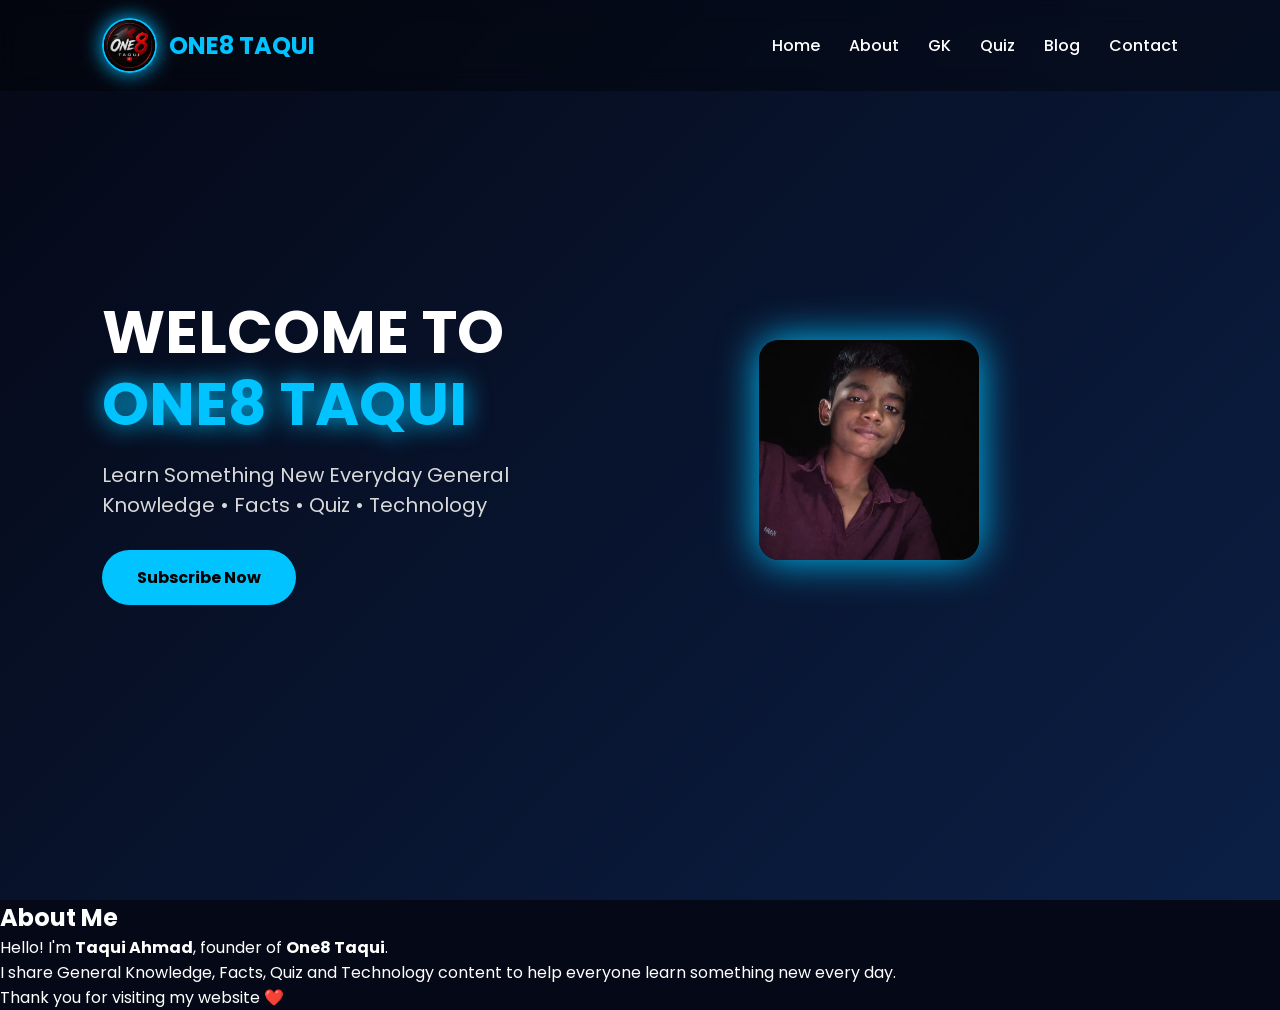
==== index.html @ 9e8757e6 "Add 'About Me' section to index.html Added an 'About Me' section with personal introduction and purp" ====
<!DOCTYPE html>
<html lang="en">
<head>
<meta charset="UTF-8">
<meta name="viewport" content="width=device-width, initial-scale=1.0">

<title>One8 Taqui | Official Website</title>

<meta name="description" content="Official website of One8 Taqui. General Knowledge, Facts, Quiz, Education & Technology.">

<link rel="preconnect" href="https://fonts.googleapis.com">
<link rel="preconnect" href="https://fonts.gstatic.com" crossorigin>

<link href="https://fonts.googleapis.com/css2?family=Poppins:wght@300;400;600;700;800&display=swap" rel="stylesheet">

<link rel="stylesheet" href="style.css">
</head>

<body>

<div id="particles"></div>

<header>

<div class="logo">

<img src="logo.png" alt="One8 Taqui Logo">

<h2>ONE8 TAQUI</h2>

</div>

<nav>

<a href="#">Home</a>

<a href="#">About</a>

<a href="#">GK</a>

<a href="#">Quiz</a>

<a href="#">Blog</a>

<a href="#">Contact</a>

</nav>

</header>

<section class="hero">

<div class="hero-left">

<h1>

WELCOME TO

<span>ONE8 TAQUI</span>

</h1>

<p>

Learn Something New Everyday

General Knowledge • Facts • Quiz • Technology

</p>

<a href="https://youtube.com/@One8Taqui" class="btn">

Subscribe Now

</a>

</div>

<div class="hero-right">

<img src="founder.png" alt="Founder">

</div>

</section>
  <section id="about" class="about">
  <h2>About Me</h2>

  <p>Hello! I'm <strong>Taqui Ahmad</strong>, founder of <strong>One8 Taqui</strong>.</p>

  <p>I share General Knowledge, Facts, Quiz and Technology content to help everyone learn something new every day.</p>

  <p>Thank you for visiting my website ❤️</p>
  </section>
<script src="script.js"></script>
</body>
</html
---- style.css ----
*{
margin:0;
padding:0;
box-sizing:border-box;
font-family:'Poppins',sans-serif;
}

body{
background:#050816;
color:#fff;
overflow-x:hidden;
}

header{
position:fixed;
top:0;
left:0;
width:100%;
padding:18px 8%;
display:flex;
justify-content:space-between;
align-items:center;
background:rgba(0,0,0,.35);
backdrop-filter:blur(12px);
z-index:999;
}

.logo{
display:flex;
align-items:center;
gap:12px;
}

.logo img{
width:55px;
height:55px;
border-radius:50%;
border:2px solid #00bfff;
box-shadow:0 0 20px #00bfff;
}

.logo h2{
color:#00c3ff;
font-weight:700;
}

nav a{
color:white;
text-decoration:none;
margin-left:25px;
transition:.3s;
font-weight:500;
}

nav a:hover{
color:#00c3ff;
}

.hero{
min-height:100vh;
display:flex;
align-items:center;
justify-content:space-between;
padding:120px 8%;
background:linear-gradient(135deg,#050816,#0b1f45);
}

.hero-left{
max-width:600px;
}

.hero-left h1{
font-size:60px;
line-height:1.2;
}

.hero-left span{
color:#00c3ff;
text-shadow:0 0 25px #00c3ff;
}

.hero-left p{
margin-top:20px;
font-size:20px;
color:#d9d9d9;
}

.btn{
display:inline-block;
margin-top:30px;
padding:15px 35px;
background:#00c3ff;
color:#000;
text-decoration:none;
border-radius:50px;
font-weight:bold;
transition:.3s;
}

.btn:hover{
transform:scale(1.08);
box-shadow:0 0 25px #00c3ff;
}

.hero-right img{
width:380px;
border-radius:20px;
box-shadow:0 0 40px #00c3ff;
}
@media (max-width: 768px) {
  .hero {
    display: flex;
    flex-direction: column-reverse;
    align-items: center;
    text-align: center;
    padding: 120px 20px 50px;
  }

  .hero-left {
    width: 100%;
  }

  .hero-right img {
    width: 220px;
    height: 220px;
    object-fit: cover;
    border-radius: 20px;
    margin-bottom: 20px;
  }

  nav {
    display: none;
  }
}
.hero-right{
    width:100%;
    display:flex;
    justify-content:center;
}

.hero-right img{
    max-width:220px !important;
    width:220px !important;
    height:220px !important;
    object-fit:cover;
}
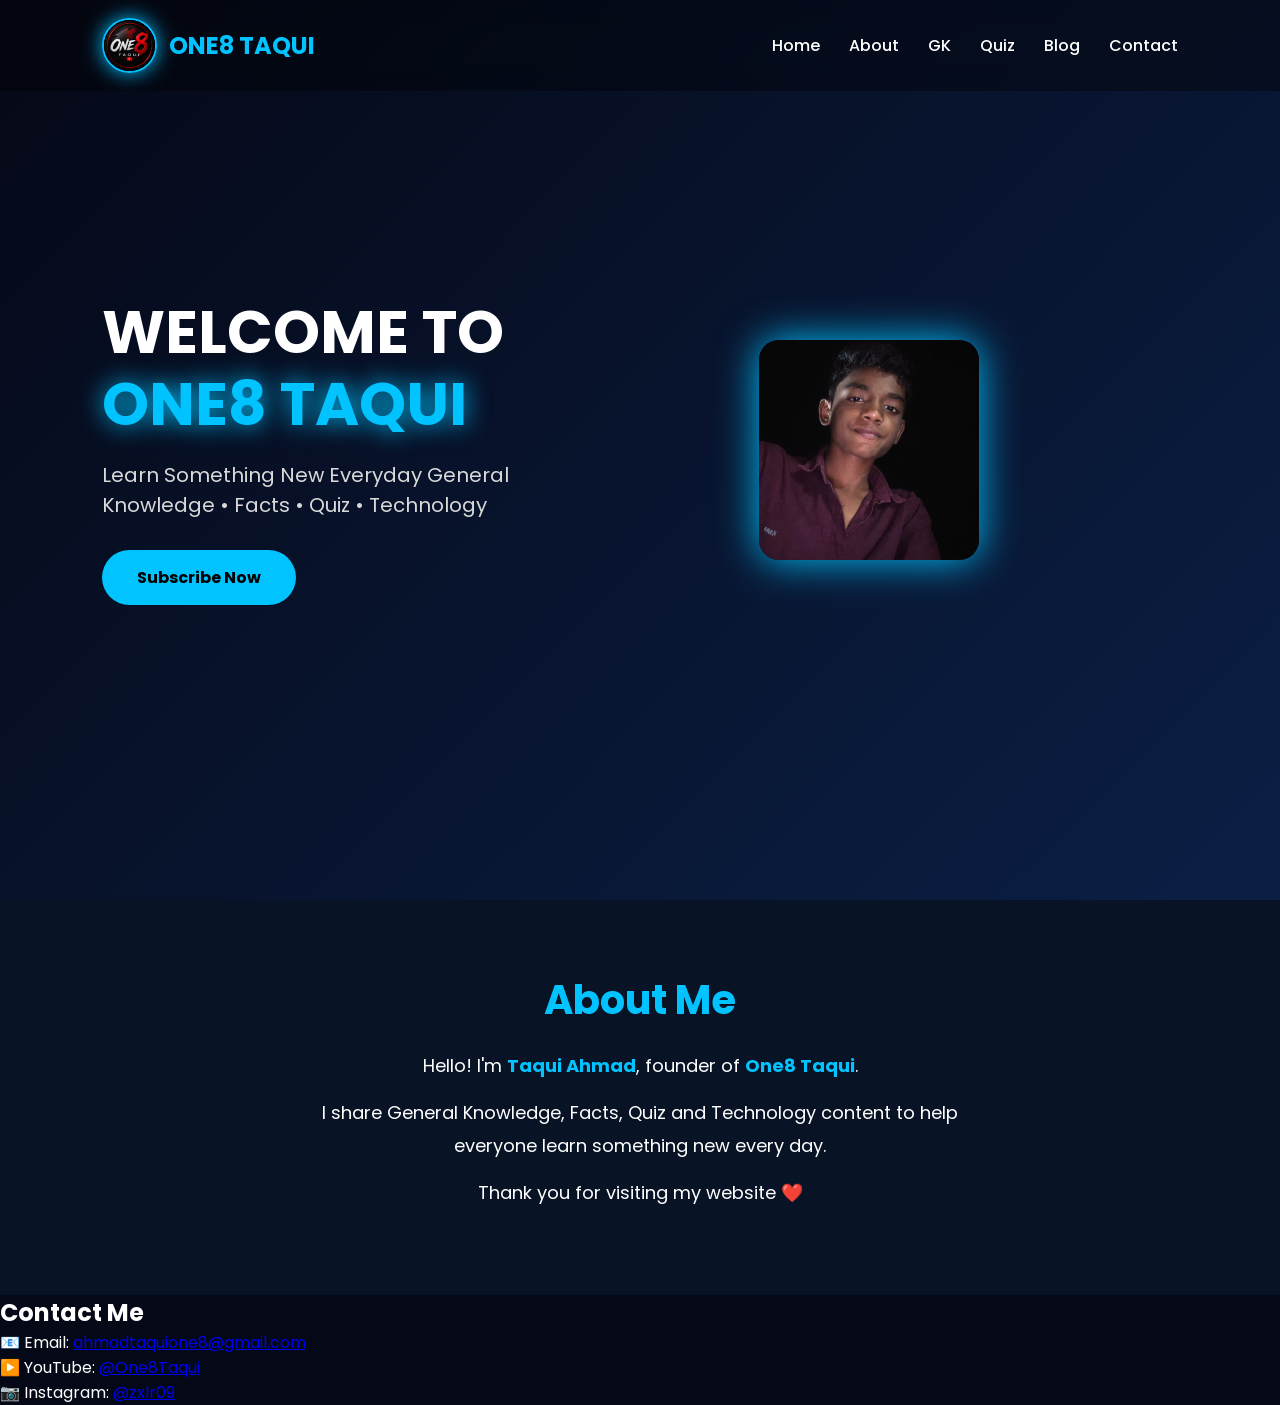
==== commit fa9b7cb3: "Add contact section with email and social links" ====
--- a/index.html
+++ b/index.html
@@ -92,6 +92,21 @@
 
   <p>Thank you for visiting my website ❤️</p>
   </section>
+  <section id="contact" class="contact">
+  <h2>Contact Me</h2>
+
+  <p>📧 Email:
+    <a href="mailto:ahmadtaquione8@gmail.com">ahmadtaquione8@gmail.com</a>
+  </p>
+
+  <p>▶️ YouTube:
+    <a href="https://youtube.com/@One8Taqui" target="_blank">@One8Taqui</a>
+  </p>
+
+  <p>📷 Instagram:
+    <a href="https://instagram.com/zxlr09" target="_blank">@zxlr09</a>
+  </p>
+  </section>
 <script src="script.js"></script>
 </body>
 </html
--- a/style.css
+++ b/style.css
@@ -144,3 +144,26 @@
     height:220px !important;
     object-fit:cover;
 }
+.about{
+    padding:70px 20px;
+    text-align:center;
+    background:#081426;
+}
+
+.about h2{
+    color:#00c3ff;
+    font-size:40px;
+    margin-bottom:20px;
+}
+
+.about p{
+    max-width:700px;
+    margin:15px auto;
+    color:#ffffff;
+    font-size:18px;
+    line-height:1.8;
+}
+
+.about strong{
+    color:#00c3ff;
+}
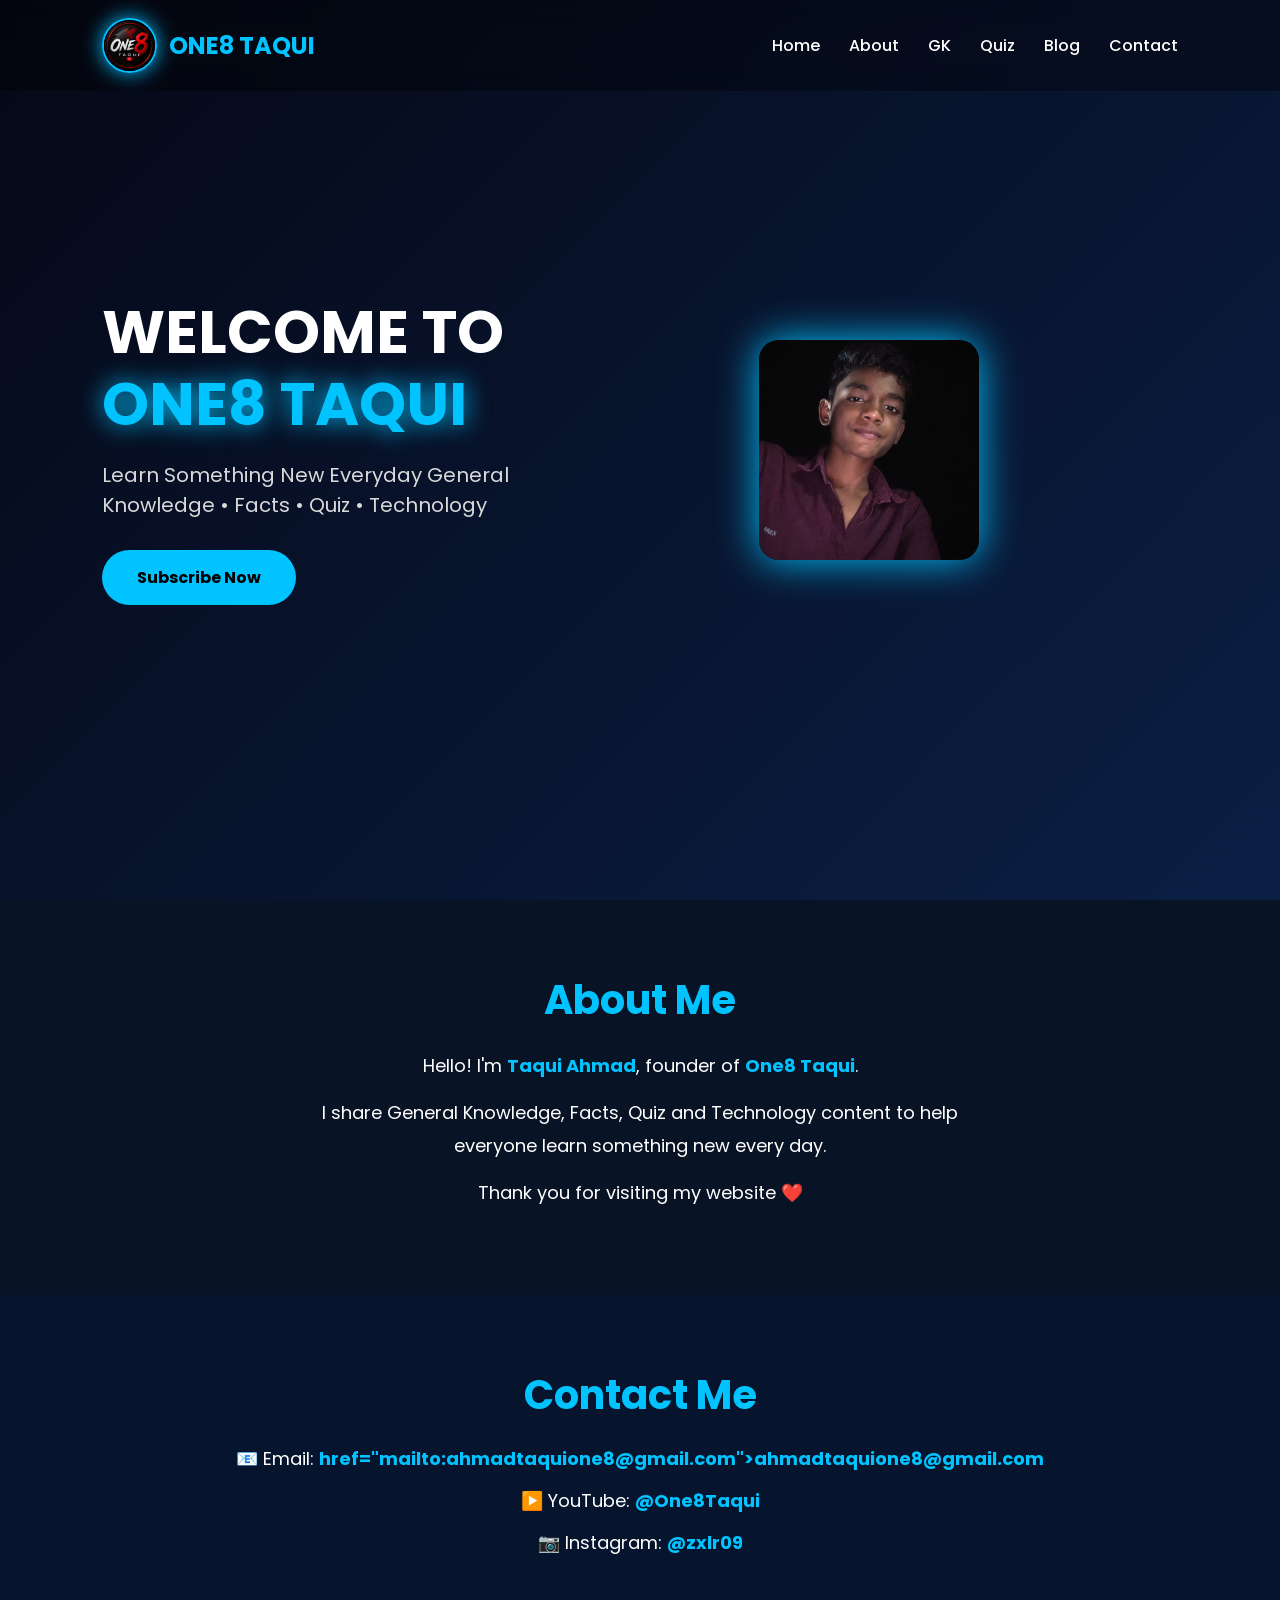
==== commit da67978f: "Fix email link formatting in contact section" ====
--- a/index.html
+++ b/index.html
@@ -96,7 +96,7 @@
   <h2>Contact Me</h2>
 
   <p>📧 Email:
-    <a href="mailto:ahmadtaquione8@gmail.com">ahmadtaquione8@gmail.com</a>
+    <a> href="mailto:ahmadtaquione8@gmail.com">ahmadtaquione8@gmail.com</a>
   </p>
 
   <p>▶️ YouTube:
--- a/style.css
+++ b/style.css
@@ -167,3 +167,30 @@
 .about strong{
     color:#00c3ff;
 }
+.contact{
+  padding:70px 20px;
+  text-align:center;
+  background:#06152d;
+}
+
+.contact h2{
+  color:#00c3ff;
+  font-size:40px;
+  margin-bottom:20px;
+}
+
+.contact p{
+  color:#ffffff;
+  font-size:18px;
+  margin:15px 0;
+}
+
+.contact a{
+  color:#00c3ff;
+  text-decoration:none;
+  font-weight:bold;
+}
+
+.contact a:hover{
+  text-decoration:underline;
+}
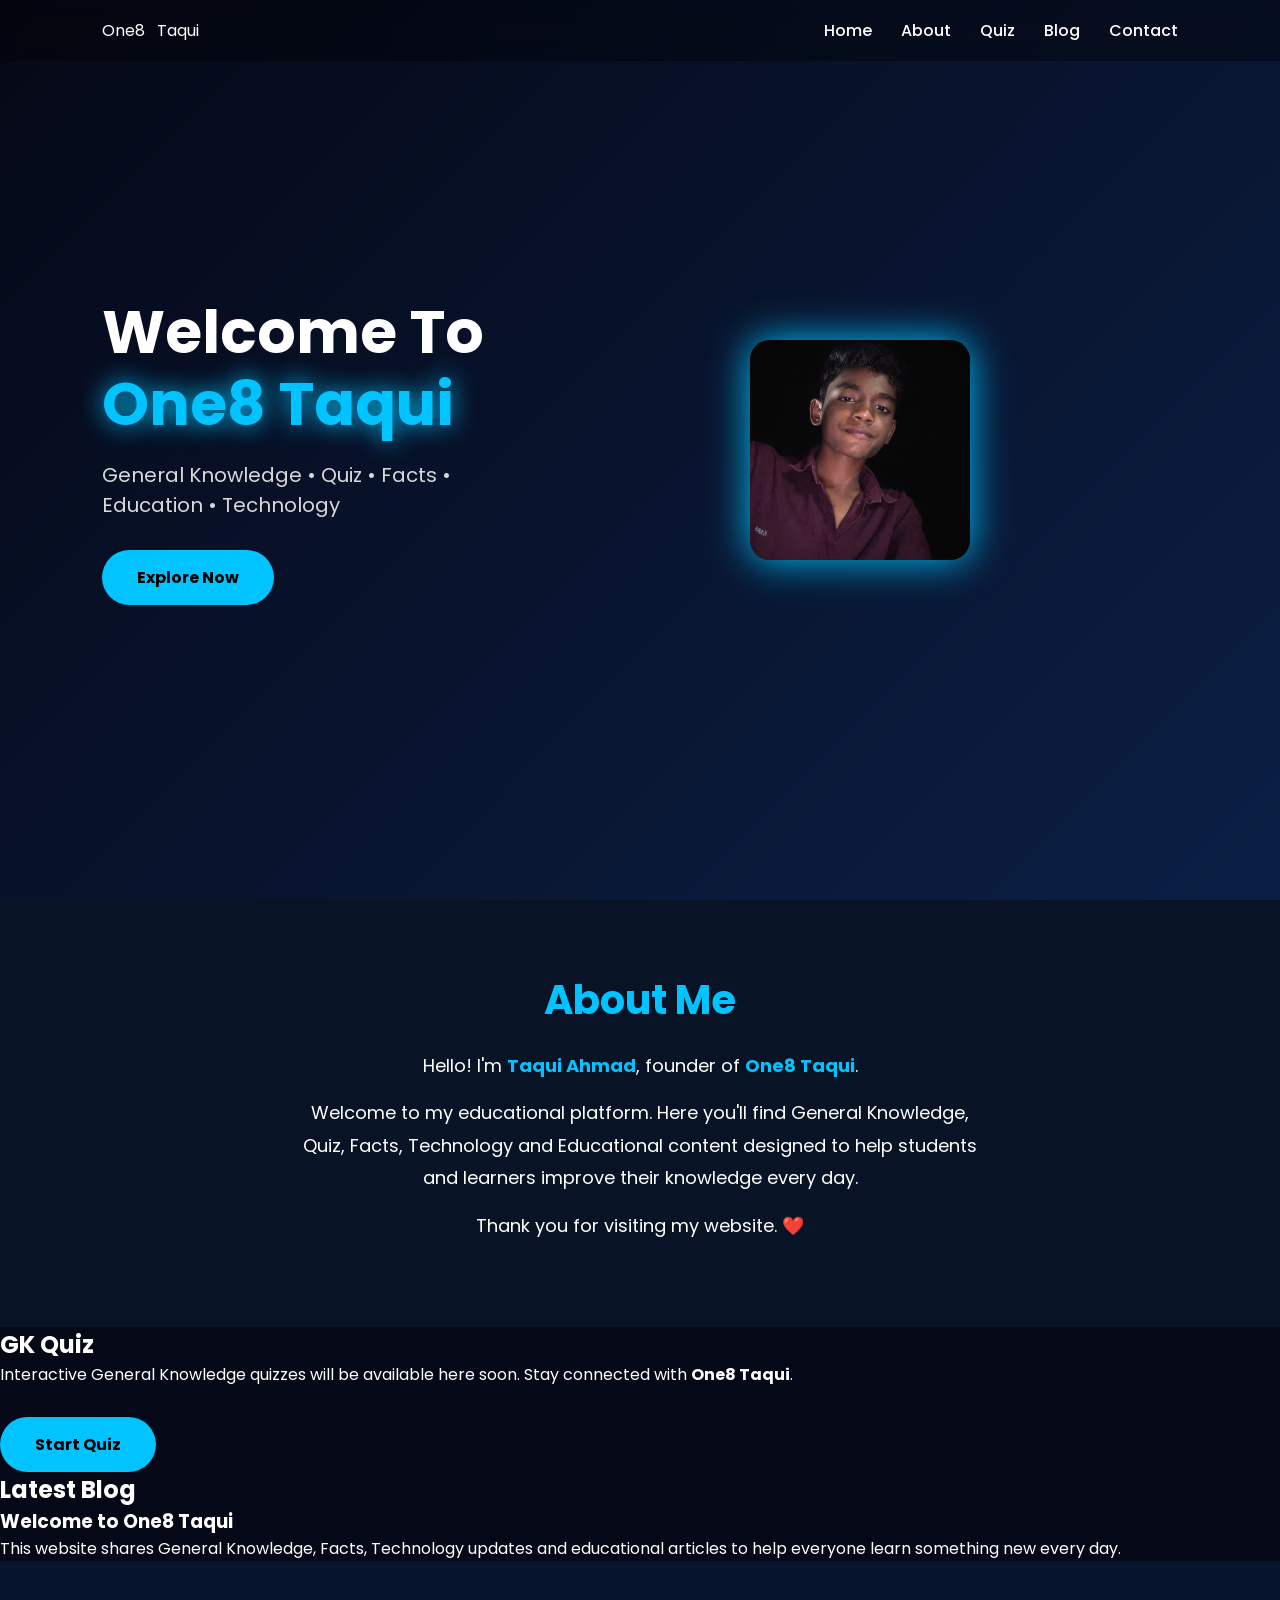
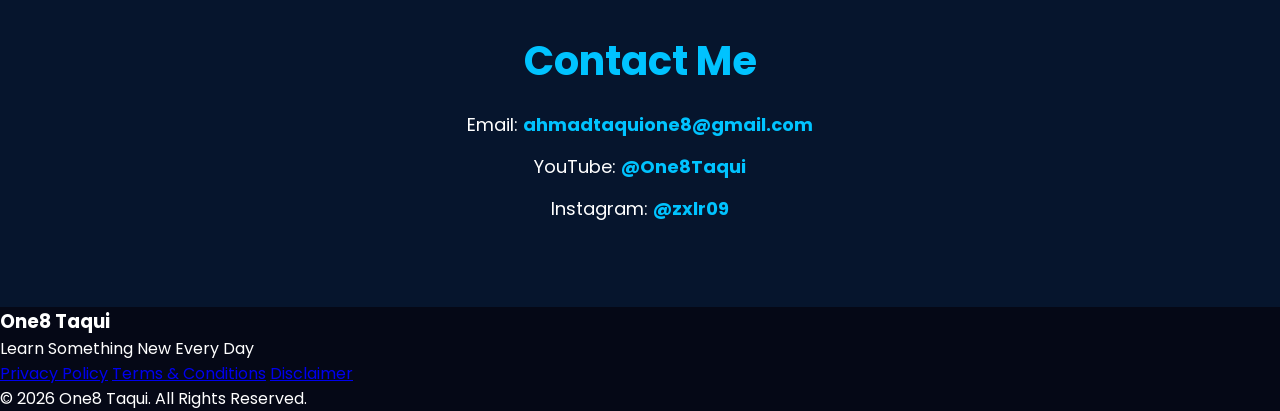
==== commit 3d1eda57: "Enhance SEO and structure of index.html Updated the title and meta tags for better SEO. Added sectio" ====
--- a/index.html
+++ b/index.html
@@ -1,112 +1,183 @@
-<!DOCTYPE html>
+  <!DOCTYPE html>
 <html lang="en">
 <head>
 <meta charset="UTF-8">
 <meta name="viewport" content="width=device-width, initial-scale=1.0">
 
-<title>One8 Taqui | Official Website</title>
+<title>One8 Taqui | GK, Quiz & Facts</title>
 
-<meta name="description" content="Official website of One8 Taqui. General Knowledge, Facts, Quiz, Education & Technology.">
+<meta name="description" content="One8 Taqui - General Knowledge, Quiz, Facts, Education and Technology.">
+<meta name="keywords" content="GK, Quiz, Facts, Education, One8 Taqui, Taqui Ahmad">
+<meta name="author" content="Taqui Ahmad">
+
+<link rel="stylesheet" href="style.css">
 
 <link rel="preconnect" href="https://fonts.googleapis.com">
 <link rel="preconnect" href="https://fonts.gstatic.com" crossorigin>
 
 <link href="https://fonts.googleapis.com/css2?family=Poppins:wght@300;400;600;700;800&display=swap" rel="stylesheet">
-
-<link rel="stylesheet" href="style.css">
 </head>
 
 <body>
 
-<div id="particles"></div>
-
 <header>
 
 <div class="logo">
-
-<img src="logo.png" alt="One8 Taqui Logo">
-
-<h2>ONE8 TAQUI</h2>
-
+One8 <span>Taqui</span>
 </div>
 
 <nav>
 
-<a href="#">Home</a>
+<a href="#home">Home</a>
 
-<a href="#">About</a>
+<a href="#about">About</a>
 
-<a href="#">GK</a>
+<a href="#quiz">Quiz</a>
 
-<a href="#">Quiz</a>
+<a href="#blog">Blog</a>
 
-<a href="#">Blog</a>
-
-<a href="#">Contact</a>
+<a href="#contact">Contact</a>
 
 </nav>
 
 </header>
 
-<section class="hero">
+<section id="home" class="hero">
 
 <div class="hero-left">
 
 <h1>
-
-WELCOME TO
-
-<span>ONE8 TAQUI</span>
-
+Welcome To
+<span>One8 Taqui</span>
 </h1>
 
 <p>
 
-Learn Something New Everyday
-
-General Knowledge • Facts • Quiz • Technology
+General Knowledge • Quiz • Facts • Education • Technology
 
 </p>
 
-<a href="https://youtube.com/@One8Taqui" class="btn">
-
-Subscribe Now
-
+<a href="#about" class="btn">
+Explore Now
 </a>
 
 </div>
 
 <div class="hero-right">
 
-<img src="founder.png" alt="Founder">
+<img src="founder.png" alt="Founder Taqui Ahmad">
 
 </div>
 
 </section>
-  <section id="about" class="about">
-  <h2>About Me</h2>
+<section id="about" class="about">
 
-  <p>Hello! I'm <strong>Taqui Ahmad</strong>, founder of <strong>One8 Taqui</strong>.</p>
+<h2>About Me</h2>
 
-  <p>I share General Knowledge, Facts, Quiz and Technology content to help everyone learn something new every day.</p>
+<p>
+Hello! I'm <strong>Taqui Ahmad</strong>, founder of
+<strong>One8 Taqui</strong>.
+</p>
 
-  <p>Thank you for visiting my website ❤️</p>
-  </section>
-  <section id="contact" class="contact">
-  <h2>Contact Me</h2>
+<p>
+Welcome to my educational platform. Here you'll find General Knowledge, Quiz, Facts, Technology and Educational content designed to help students and learners improve their knowledge every day.
+</p>
 
-  <p>📧 Email:
-    <a> href="mailto:ahmadtaquione8@gmail.com">ahmadtaquione8@gmail.com</a>
-  </p>
+<p>
+Thank you for visiting my website. ❤️
+</p>
 
-  <p>▶️ YouTube:
-    <a href="https://youtube.com/@One8Taqui" target="_blank">@One8Taqui</a>
-  </p>
+</section>
 
-  <p>📷 Instagram:
-    <a href="https://instagram.com/zxlr09" target="_blank">@zxlr09</a>
-  </p>
-  </section>
+
+<section id="quiz" class="quiz">
+
+<h2>GK Quiz</h2>
+
+<p>
+Interactive General Knowledge quizzes will be available here soon.
+Stay connected with <strong>One8 Taqui</strong>.
+</p>
+
+<a href="#" class="btn">
+Start Quiz
+</a>
+
+</section>
+
+
+<section id="blog" class="blog">
+
+<h2>Latest Blog</h2>
+
+<div class="card">
+
+<h3>Welcome to One8 Taqui</h3>
+
+<p>
+This website shares General Knowledge, Facts, Technology updates and educational articles to help everyone learn something new every day.
+</p>
+
+</div>
+
+</section>
+
+
+<section id="contact" class="contact">
+
+<h2>Contact Me</h2>
+
+<p>
+Email:
+<a href="mailto:ahmadtaquione8@gmail.com">
+ahmadtaquione8@gmail.com
+</a>
+</p>
+
+<p>
+YouTube:
+<a href="https://youtube.com/@One8Taqui" target="_blank">
+@One8Taqui
+</a>
+</p>
+
+<p>
+Instagram:
+<a href="https://instagram.com/zxlr09" target="_blank">
+@zxlr09
+</a>
+</p>
+
+</section>
+<footer>
+
+<div class="footer-content">
+
+<h3>One8 Taqui</h3>
+
+<p>
+Learn Something New Every Day
+</p>
+
+<div class="footer-links">
+
+<a href="privacy.html">Privacy Policy</a>
+
+<a href="terms.html">Terms & Conditions</a>
+
+<a href="disclaimer.html">Disclaimer</a>
+
+</div>
+
+<p class="copyright">
+© 2026 One8 Taqui. All Rights Reserved.
+</p>
+
+</div>
+
+</footer>
+
 <script src="script.js"></script>
+
 </body>
-</html
+</html>
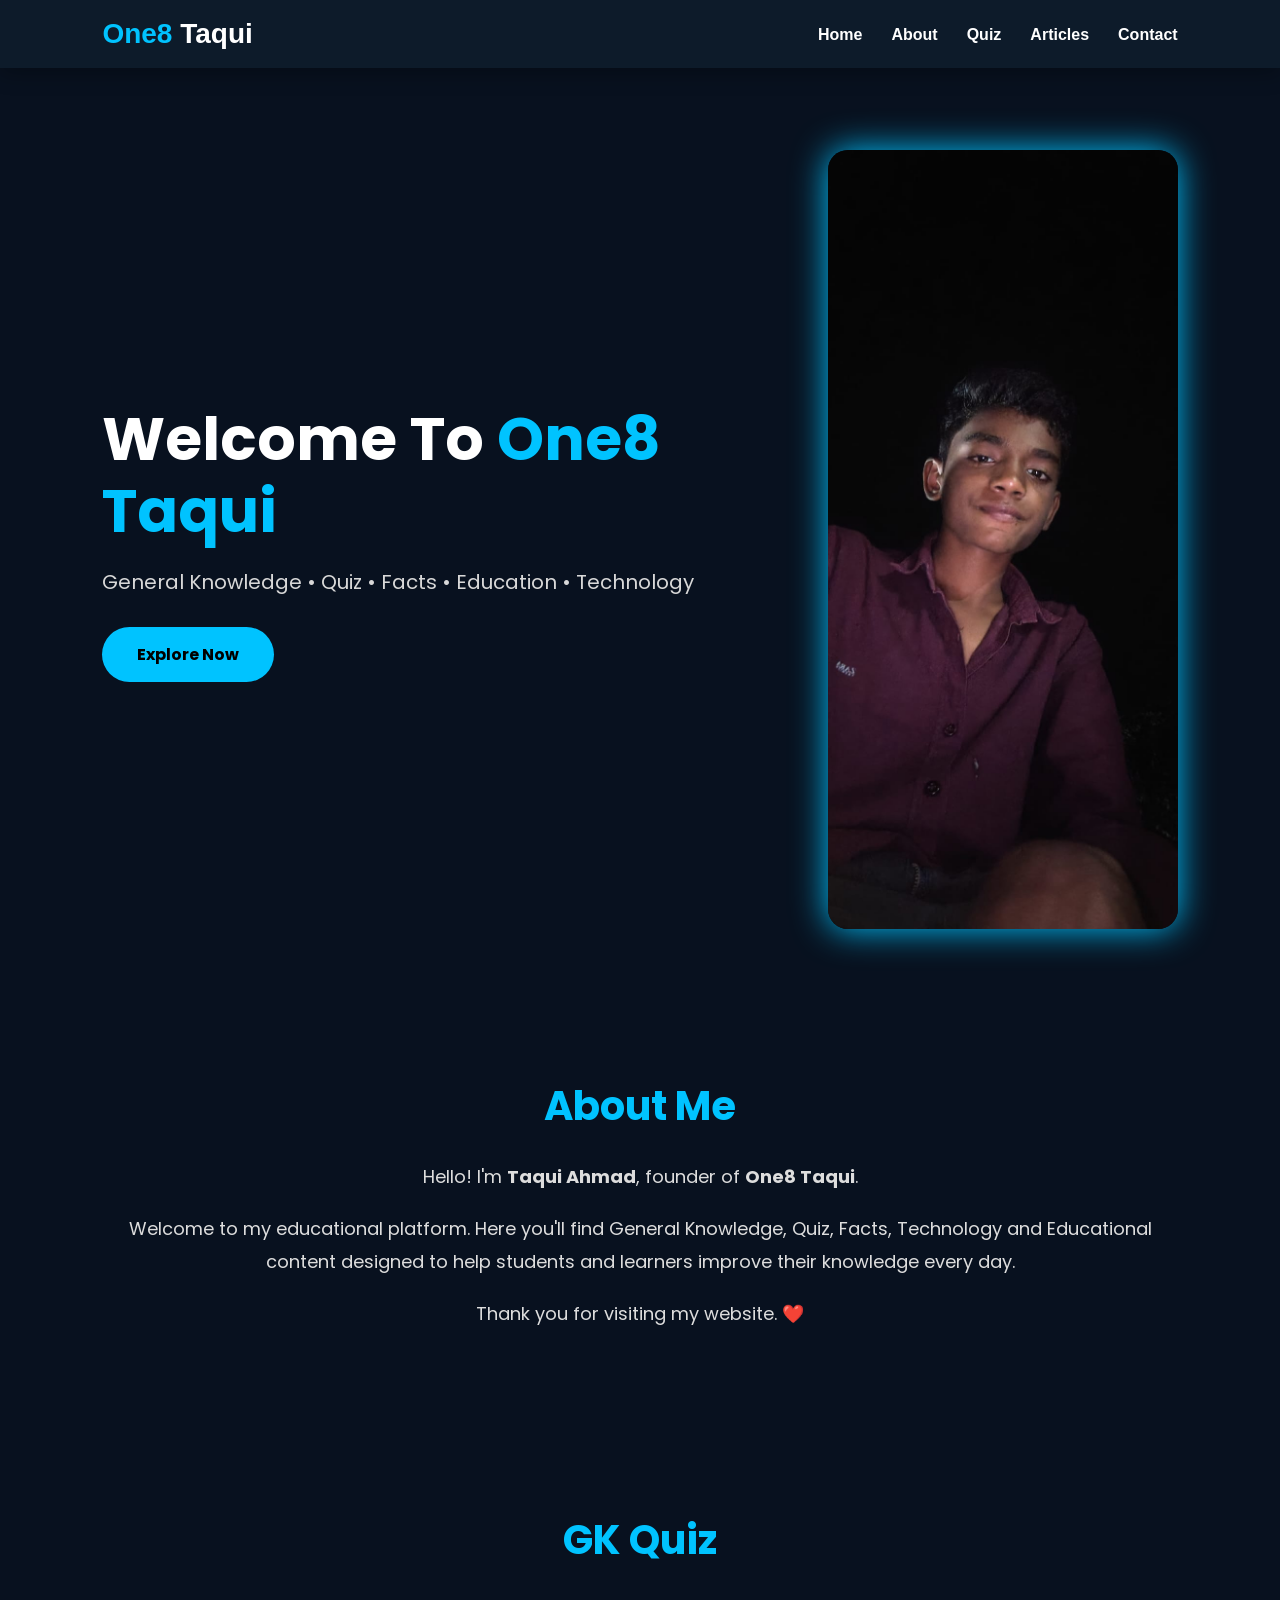
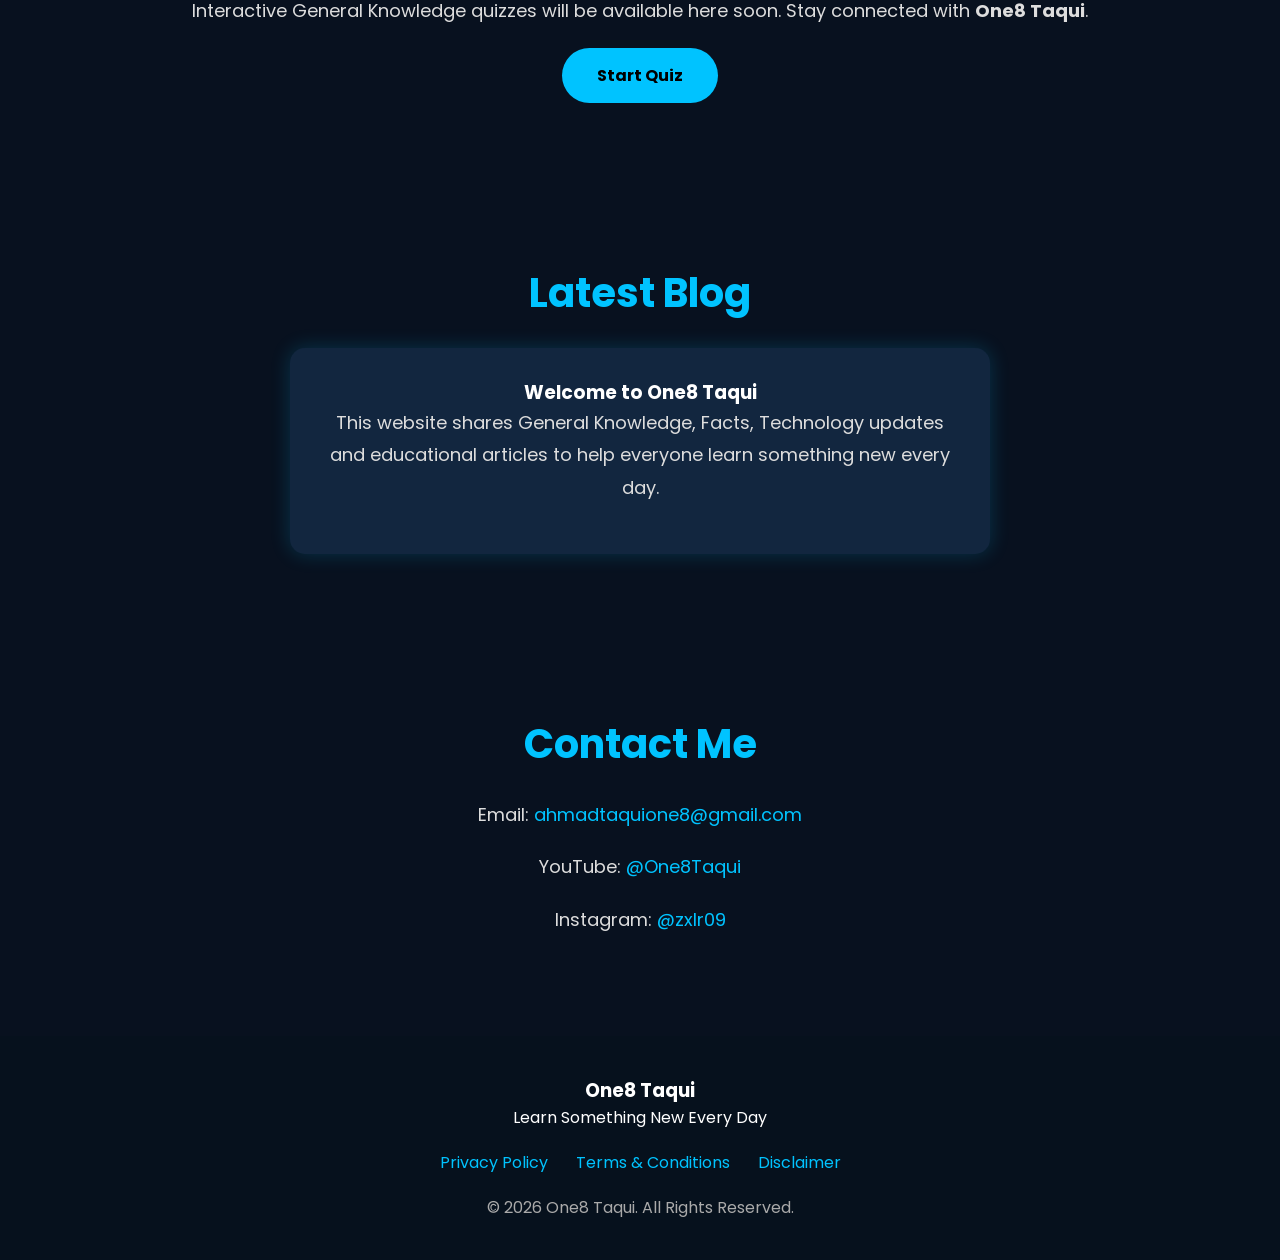
==== commit dc0fb748: "Replace 'Blog' link with 'Articles' link" ====
--- a/index.html
+++ b/index.html
@@ -34,7 +34,7 @@
 
 <a href="#quiz">Quiz</a>
 
-<a href="#blog">Blog</a>
+<a href="articles.html">Articles</a>
 
 <a href="#contact">Contact</a>
 
--- a/style.css
+++ b/style.css
@@ -2,13 +2,13 @@
 margin:0;
 padding:0;
 box-sizing:border-box;
+scroll-behavior:smooth;
+}
+
+body{
 font-family:'Poppins',sans-serif;
-}
-
-body{
-background:#050816;
+background:#08111f;
 color:#fff;
-overflow-x:hidden;
 }
 
 header{
@@ -17,39 +17,30 @@
 left:0;
 width:100%;
 padding:18px 8%;
+background:#0d1b2a;
 display:flex;
 justify-content:space-between;
 align-items:center;
-background:rgba(0,0,0,.35);
-backdrop-filter:blur(12px);
-z-index:999;
+z-index:1000;
+box-shadow:0 5px 20px rgba(0,0,0,.3);
 }
 
 .logo{
-display:flex;
-align-items:center;
-gap:12px;
-}
-
-.logo img{
-width:55px;
-height:55px;
-border-radius:50%;
-border:2px solid #00bfff;
-box-shadow:0 0 20px #00bfff;
-}
-
-.logo h2{
-color:#00c3ff;
-font-weight:700;
+font-size:28px;
+font-weight:800;
+color:#00c3ff;
+}
+
+.logo span{
+color:#ffffff;
 }
 
 nav a{
-color:white;
+color:#fff;
 text-decoration:none;
 margin-left:25px;
+font-weight:600;
 transition:.3s;
-font-weight:500;
 }
 
 nav a:hover{
@@ -61,136 +52,177 @@
 display:flex;
 align-items:center;
 justify-content:space-between;
-padding:120px 8%;
-background:linear-gradient(135deg,#050816,#0b1f45);
+padding:150px 8% 60px;
+gap:40px;
 }
 
 .hero-left{
 max-width:600px;
 }
 
-.hero-left h1{
+.hero h1{
 font-size:60px;
 line-height:1.2;
-}
-
-.hero-left span{
-color:#00c3ff;
-text-shadow:0 0 25px #00c3ff;
-}
-
-.hero-left p{
-margin-top:20px;
+margin-bottom:20px;
+}
+
+.hero h1 span{
+color:#00c3ff;
+}
+
+.hero p{
 font-size:20px;
-color:#d9d9d9;
+color:#d8d8d8;
+margin-bottom:30px;
 }
 
 .btn{
 display:inline-block;
-margin-top:30px;
 padding:15px 35px;
 background:#00c3ff;
 color:#000;
 text-decoration:none;
-border-radius:50px;
+border-radius:40px;
 font-weight:bold;
 transition:.3s;
 }
 
 .btn:hover{
 transform:scale(1.08);
-box-shadow:0 0 25px #00c3ff;
 }
 
 .hero-right img{
-width:380px;
+width:350px;
+max-width:100%;
 border-radius:20px;
-box-shadow:0 0 40px #00c3ff;
-}
-@media (max-width: 768px) {
-  .hero {
-    display: flex;
-    flex-direction: column-reverse;
-    align-items: center;
-    text-align: center;
-    padding: 120px 20px 50px;
+box-shadow:0 0 35px #00c3ff;
+}
+.about,
+.quiz,
+.blog,
+.contact{
+padding:80px 8%;
+text-align:center;
+}
+
+.about h2,
+.quiz h2,
+.blog h2,
+.contact h2{
+font-size:40px;
+color:#00c3ff;
+margin-bottom:25px;
+}
+
+.about p,
+.quiz p,
+.blog p,
+.contact p{
+font-size:18px;
+line-height:1.8;
+margin-bottom:20px;
+color:#ddd;
+}
+
+.card{
+background:#12263f;
+padding:30px;
+border-radius:15px;
+box-shadow:0 0 20px rgba(0,195,255,.2);
+max-width:700px;
+margin:auto;
+}
+
+.contact a,
+.footer-links a{
+color:#00c3ff;
+text-decoration:none;
+}
+
+footer{
+background:#06111d;
+padding:40px 8%;
+text-align:center;
+}
+
+.footer-links{
+margin:20px 0;
+}
+
+.footer-links a{
+margin:0 12px;
+}
+
+.copyright{
+color:#aaa;
+margin-top:15px;
+}
+
+@media(max-width:768px){
+
+header{
+flex-direction:column;
+}
+
+nav{
+margin-top:15px;
+}
+
+nav a{
+margin:8px;
+display:inline-block;
+}
+
+.hero{
+flex-direction:column;
+text-align:center;
+padding-top:150px;
+}
+
+.hero h1{
+font-size:40px;
+}
+
+.hero-right img{
+width:260px;
+}
+
   }
-
-  .hero-left {
-    width: 100%;
+/* Mobile Responsive */
+@media (max-width:768px){
+
+header{
+    flex-direction:column;
+    padding:15px;
+}
+
+nav{
+    margin-top:15px;
+    display:flex;
+    flex-wrap:wrap;
+    justify-content:center;
+}
+
+nav a{
+    margin:8px 12px;
+}
+
+.hero{
+    flex-direction:column;
+    text-align:center;
+    padding:150px 20px 50px;
+}
+
+.hero-left h1{
+    font-size:42px;
+}
+
+.hero p{
+    font-size:18px;
+}
+
+.hero-right img{
+    width:260px;
+}
+
   }
-
-  .hero-right img {
-    width: 220px;
-    height: 220px;
-    object-fit: cover;
-    border-radius: 20px;
-    margin-bottom: 20px;
-  }
-
-  nav {
-    display: none;
-  }
-}
-.hero-right{
-    width:100%;
-    display:flex;
-    justify-content:center;
-}
-
-.hero-right img{
-    max-width:220px !important;
-    width:220px !important;
-    height:220px !important;
-    object-fit:cover;
-}
-.about{
-    padding:70px 20px;
-    text-align:center;
-    background:#081426;
-}
-
-.about h2{
-    color:#00c3ff;
-    font-size:40px;
-    margin-bottom:20px;
-}
-
-.about p{
-    max-width:700px;
-    margin:15px auto;
-    color:#ffffff;
-    font-size:18px;
-    line-height:1.8;
-}
-
-.about strong{
-    color:#00c3ff;
-}
-.contact{
-  padding:70px 20px;
-  text-align:center;
-  background:#06152d;
-}
-
-.contact h2{
-  color:#00c3ff;
-  font-size:40px;
-  margin-bottom:20px;
-}
-
-.contact p{
-  color:#ffffff;
-  font-size:18px;
-  margin:15px 0;
-}
-
-.contact a{
-  color:#00c3ff;
-  text-decoration:none;
-  font-weight:bold;
-}
-
-.contact a:hover{
-  text-decoration:underline;
-}
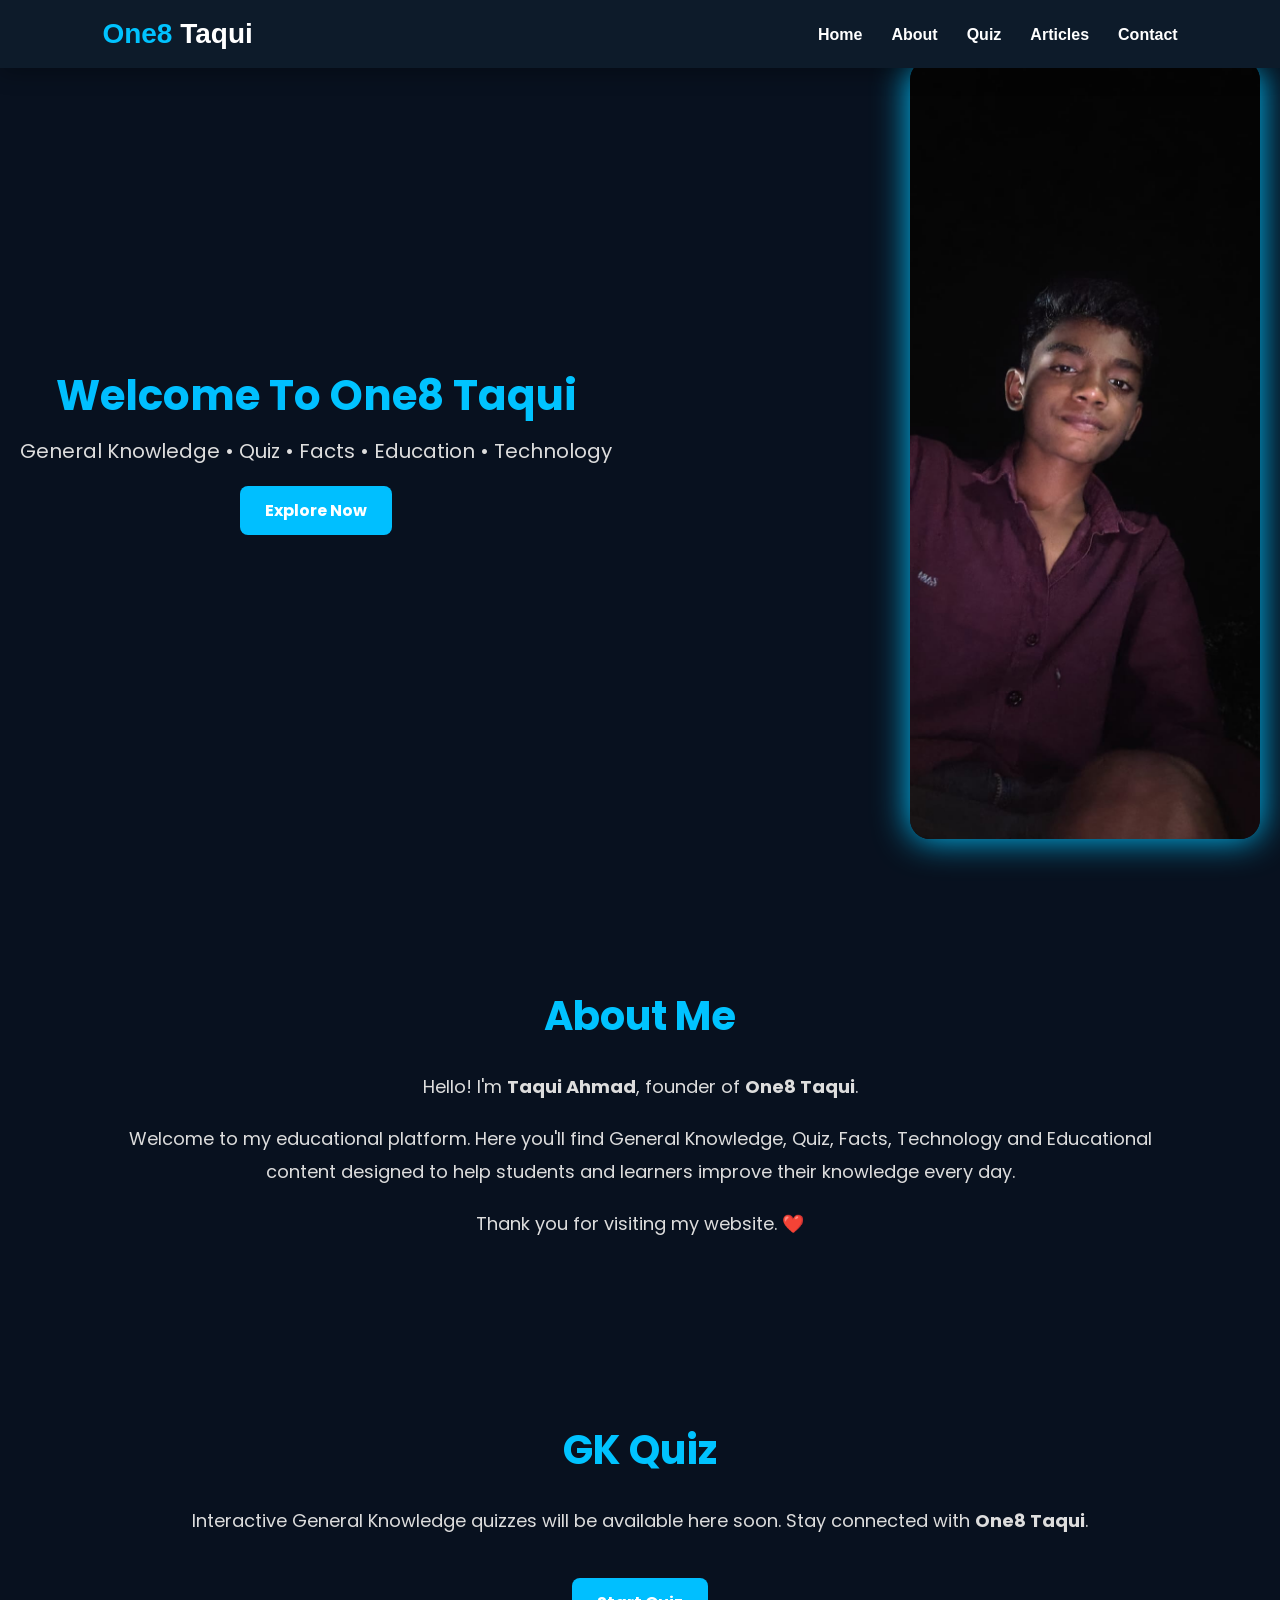
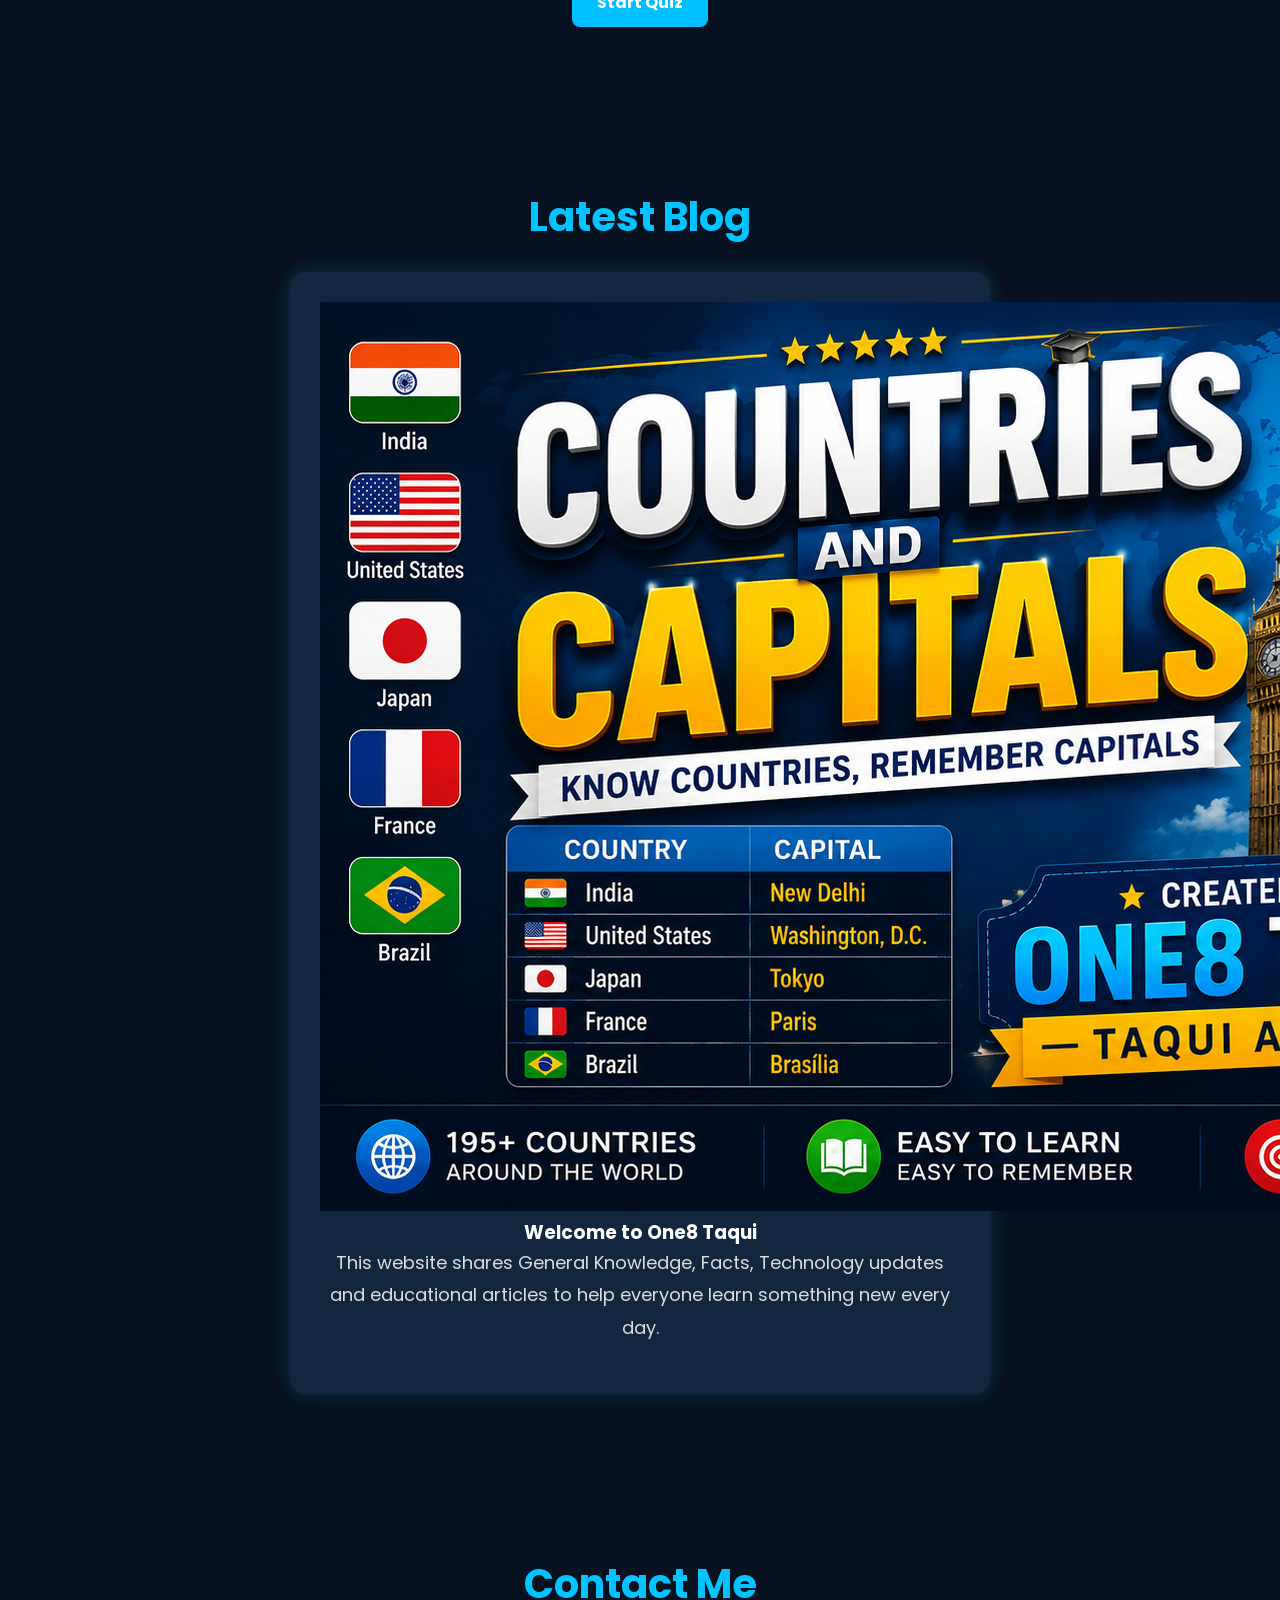
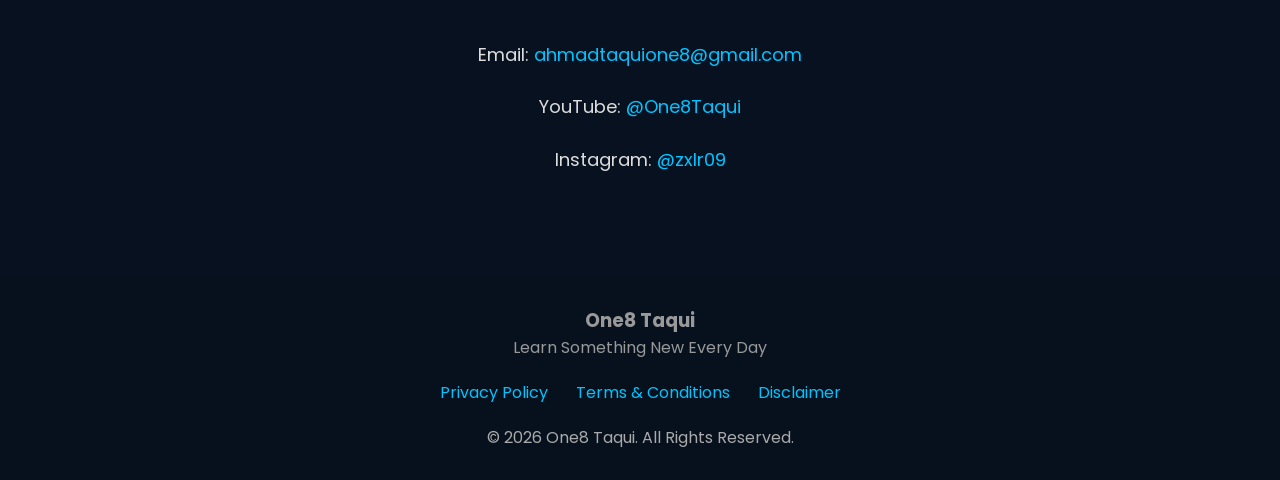
==== commit e926b038: "Add image to blog section in index.html" ====
--- a/index.html
+++ b/index.html
@@ -111,7 +111,7 @@
 <h2>Latest Blog</h2>
 
 <div class="card">
-
+<img src="country-capitals-banner.png" alt="Countries and Capitals - One8 Taqui">
 <h3>Welcome to One8 Taqui</h3>
 
 <p>
--- a/style.css
+++ b/style.css
@@ -48,11 +48,11 @@
 }
 
 .hero{
-min-height:100vh;
+min-height:300px;
 display:flex;
 align-items:center;
 justify-content:space-between;
-padding:150px 8% 60px;
+padding:40px 8% 60px;
 gap:40px;
 }
 
@@ -226,3 +226,167 @@
 }
 
   }
+/* ===========================
+   ARTICLES PAGE
+=========================== */
+
+.hero{
+    text-align:center;
+    padding:60px 20px;
+}
+
+.hero h1{
+    font-size:42px;
+    color:#00bfff;
+    margin-bottom:15px;
+}
+
+.hero p{
+    color:#ddd;
+    max-width:700px;
+    margin:auto;
+}
+
+.search-box{
+    margin-top:30px;
+    display:flex;
+    justify-content:center;
+    gap:10px;
+    flex-wrap:wrap;
+}
+
+.search-box input{
+    width:320px;
+    max-width:90%;
+    padding:12px;
+    border-radius:8px;
+    border:none;
+    outline:none;
+}
+
+.search-box button{
+    padding:12px 25px;
+    background:#00bfff;
+    color:#fff;
+    border:none;
+    border-radius:8px;
+    cursor:pointer;
+}
+
+.featured{
+    width:90%;
+    max-width:1100px;
+    margin:50px auto;
+}
+
+.featured h2{
+    color:#00bfff;
+    margin-bottom:20px;
+}
+
+.featured-card{
+    display:flex;
+    flex-wrap:wrap;
+    background:#111827;
+    border-radius:15px;
+    overflow:hidden;
+    box-shadow:0 0 15px rgba(0,191,255,.2);
+}
+
+.featured-card img{
+    width:100%;
+    max-width:450px;
+    object-fit:cover;
+}
+
+.featured-content{
+    flex:1;
+    padding:30px;
+}
+
+.tag{
+    background:#00bfff;
+    color:#fff;
+    padding:6px 12px;
+    border-radius:20px;
+    font-size:12px;
+}
+
+.featured-content h3{
+    margin:20px 0;
+    color:#fff;
+}
+
+.featured-content p{
+    color:#ccc;
+    line-height:1.7;
+}
+
+.btn{
+    display:inline-block;
+    margin-top:20px;
+    background:#00bfff;
+    color:#fff;
+    padding:12px 25px;
+    border-radius:8px;
+    text-decoration:none;
+}
+
+.articles{
+    width:90%;
+    max-width:1100px;
+    margin:60px auto;
+}
+
+.articles h2{
+    color:#00bfff;
+    margin-bottom:20px;
+}
+
+.article-grid{
+    display:grid;
+    grid-template-columns:repeat(auto-fit,minmax(280px,1fr));
+    gap:25px;
+}
+
+.article-card{
+    background:#111827;
+    border-radius:15px;
+    overflow:hidden;
+    transition:.3s;
+    box-shadow:0 0 10px rgba(0,191,255,.15);
+}
+
+.article-card:hover{
+    transform:translateY(-8px);
+}
+
+.article-card img{
+    width:100%;
+    height:200px;
+    object-fit:cover;
+}
+
+.article-card h3{
+    padding:15px;
+    color:#fff;
+}
+
+.article-card p{
+    padding:0 15px;
+    color:#bbb;
+}
+
+.article-card a{
+    display:inline-block;
+    margin:15px;
+    color:#00bfff;
+    text-decoration:none;
+    font-weight:bold;
+}
+
+footer{
+    text-align:center;
+    padding:30px;
+    color:#999;
+  }
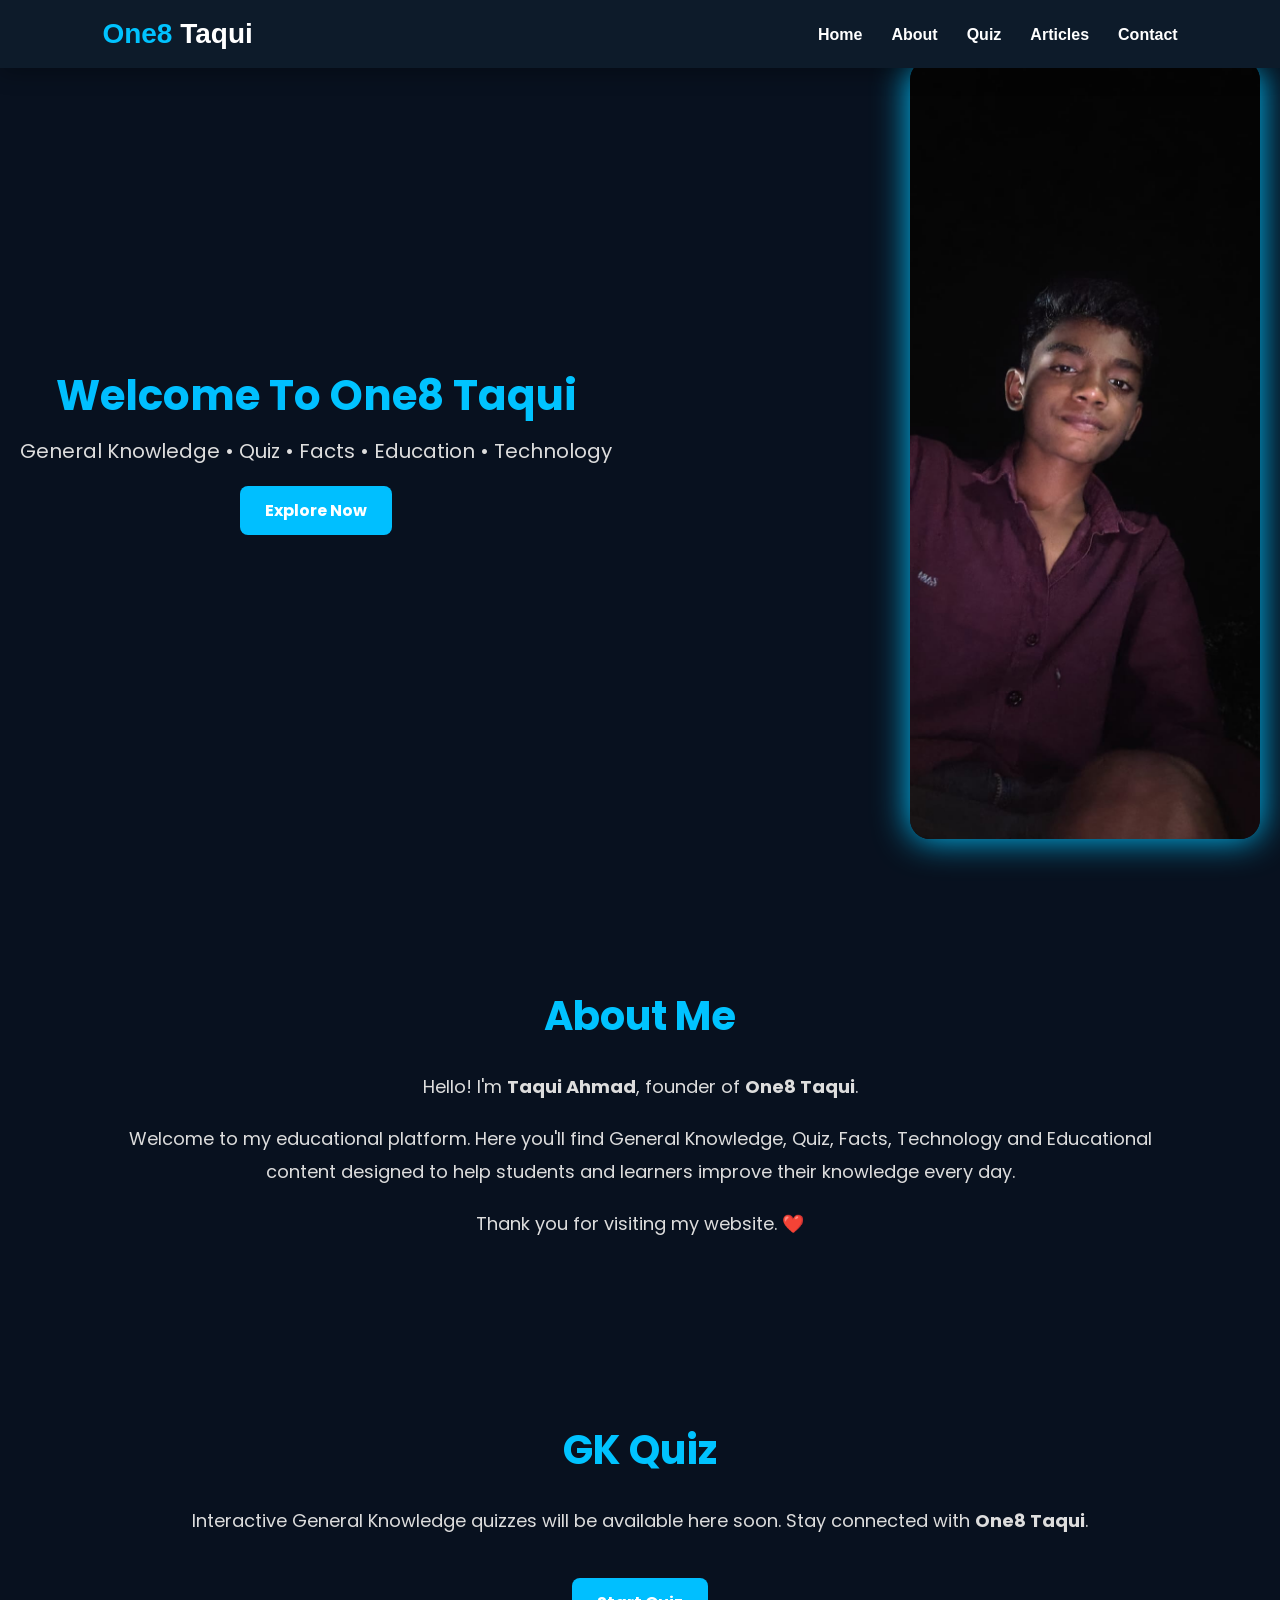
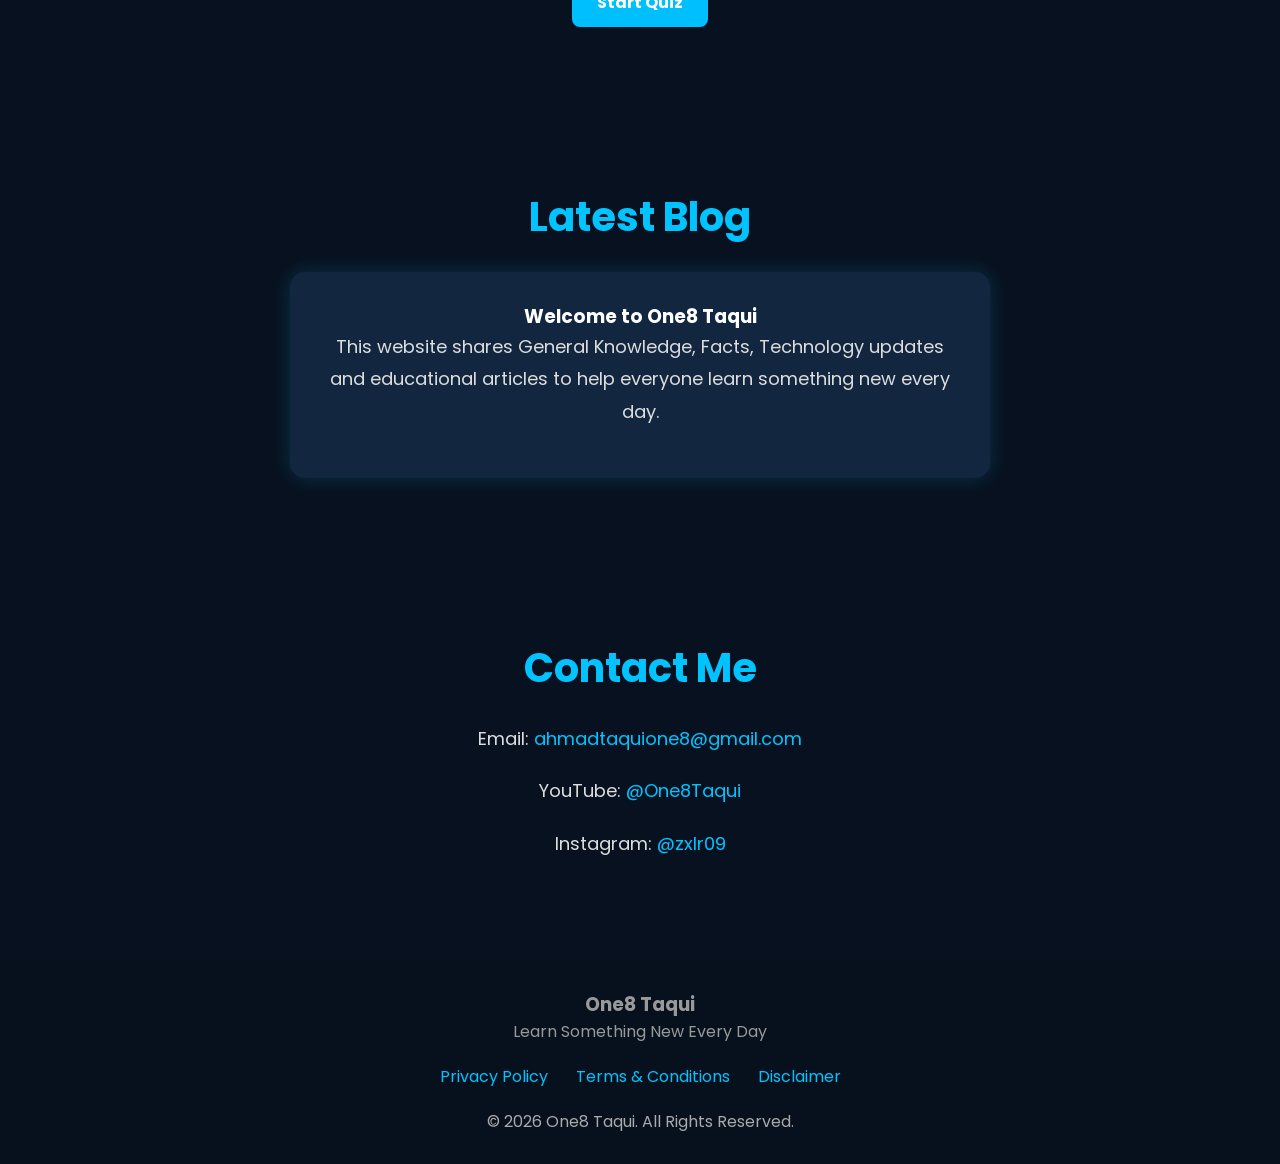
==== commit 17b6ff77: "Fix HTML formatting issues in index.html" ====
--- a/index.html
+++ b/index.html
@@ -111,7 +111,7 @@
 <h2>Latest Blog</h2>
 
 <div class="card">
-<img src="country-capitals-banner.png" alt="Countries and Capitals - One8 Taqui">
+
 <h3>Welcome to One8 Taqui</h3>
 
 <p>
--- a/style.css
+++ b/style.css
@@ -132,7 +132,13 @@
 max-width:700px;
 margin:auto;
 }
-
+.card img{
+    width:100%;
+    height:auto;
+    display:block;
+    border-radius:10px;
+    margin-bottom:20px;
+}
 .contact a,
 .footer-links a{
 color:#00c3ff;
